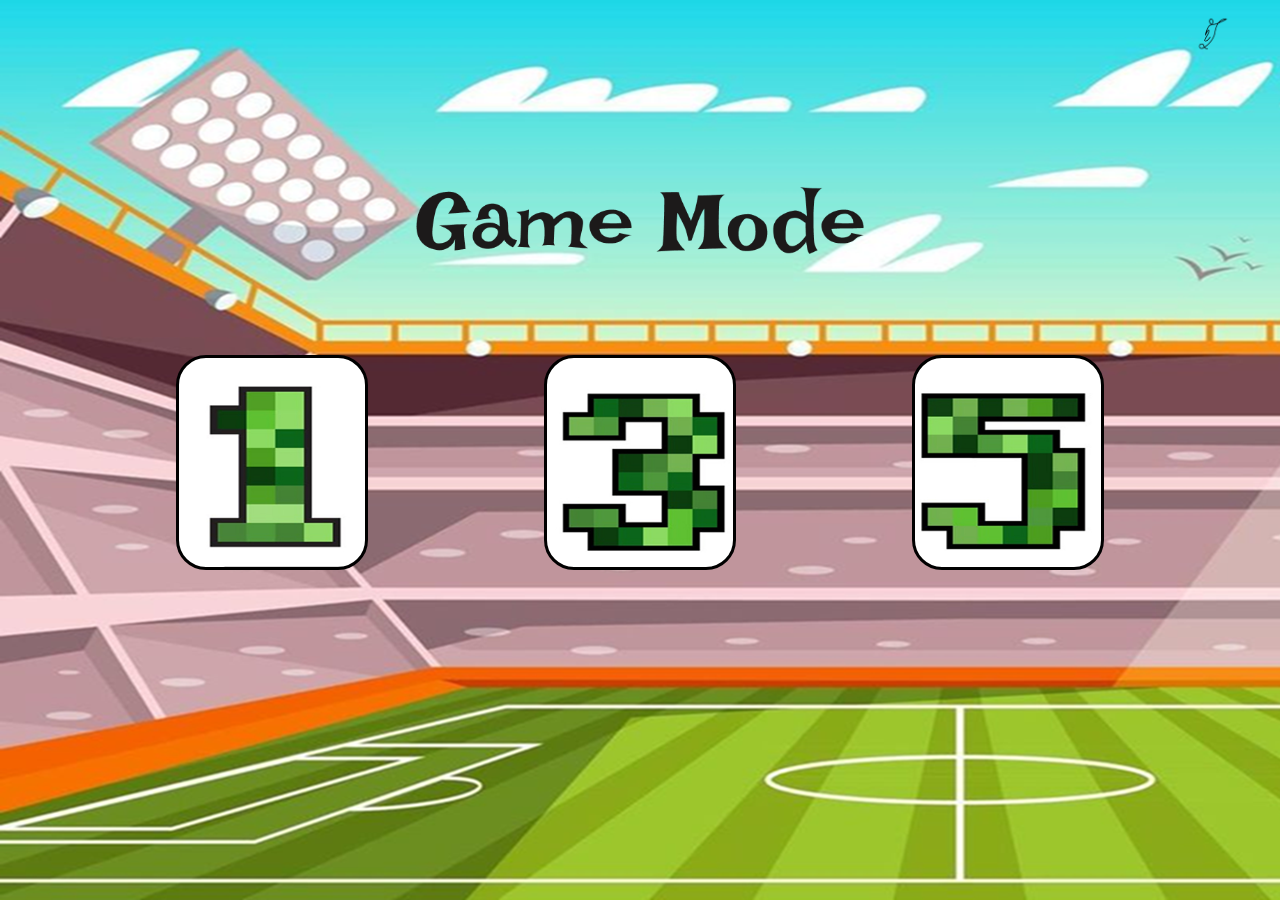
==== gamemode.html @ d57a45ba "some changes" ====
<!DOCTYPE html>
<html lang="en">
<head>
    <link rel="stylesheet" href="gamemode.css"/>
    <meta charset="UTF-8">
    <meta name="viewport" content="width=device-width, initial-scale=1.0">
    <title>Game Mode</title>
</head>
<body>
    <div class="game-mode">
        <div class="small-box"> 
            <div class="small-logo"></div> 
        </div> 
        <div class="title-box">
             <div class="title"></div> 
        </div>
        <div class="box">
            <a href="futsal.html"><div class="one"></div></a>
            <a href="futsal.html"><div class="three"></div></a>
            <a href="futsal.html"><div class="five"></div></a>
        </div>
    </div>
</body>
</html>
---- gamemode.css ----
* {
    box-sizing: border-box;
    margin: 0px;
}

.game-mode{
  background-image: url("/img/background.png");
  background-size:cover;
  background-repeat: no-repeat;
  width:100%;
  height: 100vh;
  position:relative;
}

.small-box{
  width:100%;
  height:10vh;
  justify-content: center;
  display:flex;
}
.small-logo{
  background-image: url("/img/logo-removebg.png");
  background-size:65px;
  background-repeat: no-repeat;
  margin-left: 1180px;
  width:35%;
  height:100%;
}

.title-box{
  width:100%;
  height:29vh;
  justify-content: center;
  display: inline-flex;
}
.title{
 background-image: url("/img/Game\ Mode.png");
  background-size: 50%;
  background-repeat: no-repeat;
   background-position: center; 
  width:70%;
  height:100%;
}

.box{
  width:100%;
  height: 215px;
  justify-content: space-evenly;
  display:flex;
}
.one{
  background-image: url("/img/1.jpg");
}
.three{
  background-image: url("/img/3.jpg");
}
.five{
  background-image: url("/img/5.jpg");
}
.one, .three, .five{
  background-size: cover;
  background-repeat: no-repeat;
  background-position: center;
  width:100%;
  height:100%;
  border-radius: 30px;
  cursor: pointer;
  border: 3px solid black;
  /* box-shadow: 0px 4px 10px rgba(0,0,0,0.3); */
}
.box a{
  width: 15%;
  height: 100%;
}
/* .three{
 background-image: url("/img/3.jpg");
 background-repeat: no-repeat;
 background-position: center;
 background-size: 180px;
 width:35vh;
 height:35vh;
 border-radius: 30px;
 cursor:pointer;
}
.five{
  background-image: url("/img/5.jpg");
  width:35vh;
  height:35vh;
  background-size: 180px;
  background-repeat: no-repeat;
  background-position: center;
  border-radius: 30px;
  cursor:pointer;
} */
.one:hover{
    box-shadow: 5px 5px 5px 10px rgba(0,0,0,0.3);
}
.three:hover{
    box-shadow: 5px 5px 5px 10px rgba(0,0,0,0.3);
}
.five:hover{
    box-shadow: 5px 5px 5px 10px rgba(0,0,0,0.3);
}
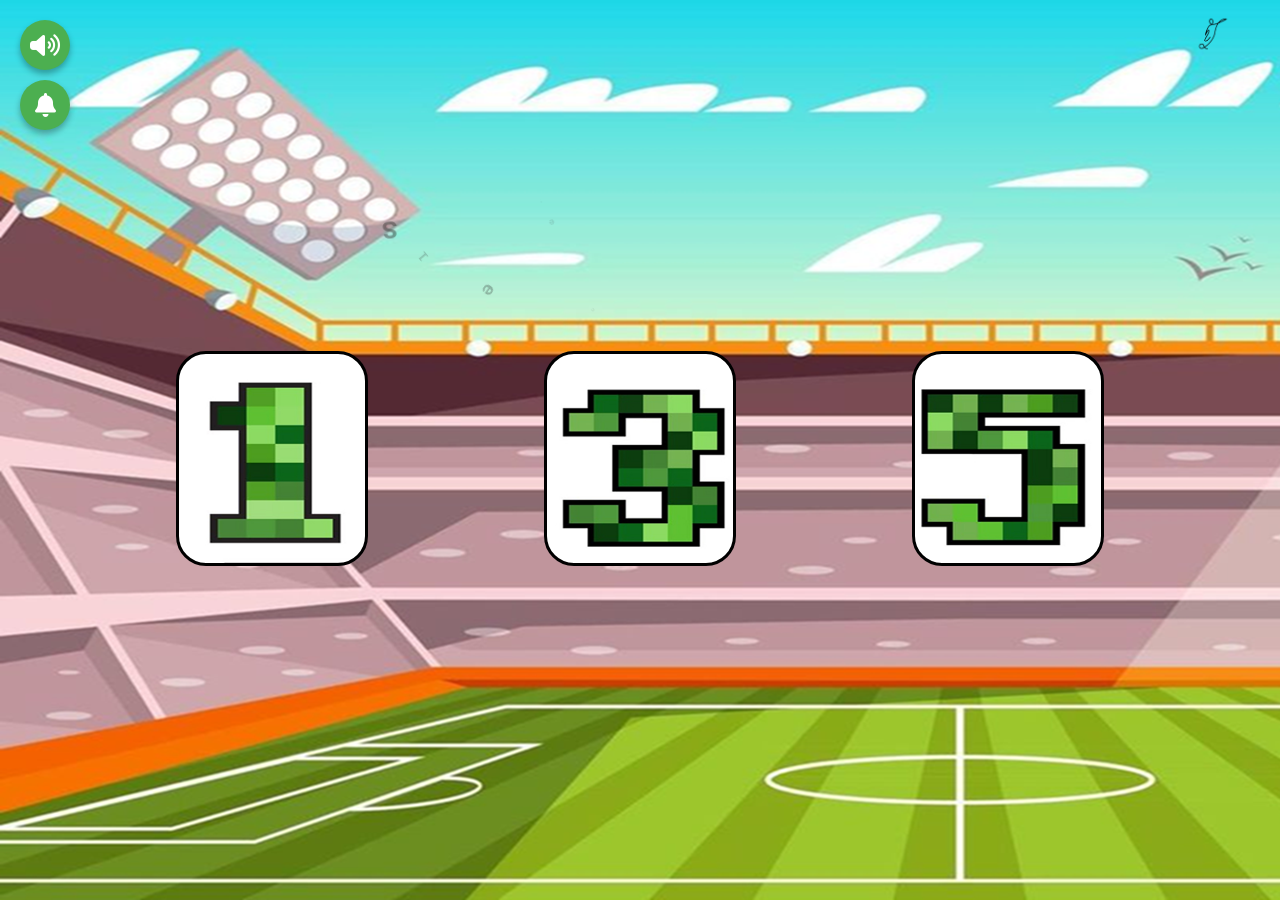
==== commit 5e5c6681: "Modified the game" ====
--- a/gamemode.html
+++ b/gamemode.html
@@ -1,25 +1,79 @@
-
 <!DOCTYPE html>
 <html lang="en">
 <head>
-    <link rel="stylesheet" href="gamemode.css"/>
+    <link rel="stylesheet" href="https://cdnjs.cloudflare.com/ajax/libs/font-awesome/6.5.0/css/all.min.css">
+    <link rel="stylesheet" href="gamemode.css" />
     <meta charset="UTF-8">
     <meta name="viewport" content="width=device-width, initial-scale=1.0">
     <title>Game Mode</title>
+    <script src="music.js"></script>
 </head>
 <body>
-    <div class="game-mode">
-        <div class="small-box"> 
-            <div class="small-logo"></div> 
-        </div> 
-        <div class="title-box">
-             <div class="title"></div> 
+    <!-- Audio Controls -->
+    <div class="audio-controls">
+        <div class="audio-btn active" id="musicBtn" title="Toggle Music">
+            <i class="fa-solid fa-music"></i>
         </div>
-        <div class="box">
-            <a href="futsal.html"><div class="one"></div></a>
-            <a href="futsal.html"><div class="three"></div></a>
-            <a href="futsal.html"><div class="five"></div></a>
+        <div class="audio-btn active" id="sfxBtn" title="Toggle Sound Effects">
+            <i class="fa-solid fa-bell"></i>
         </div>
     </div>
+
+    <div class="game-mode">
+        <div class="small-box">
+            <div class="small-logo"></div>
+        </div>
+        <div class="title-box">
+
+            <div class="title" id="game-mode-text">
+
+            <span>S</span><span>e</span><span>l</span><span>e</span><span>c</span><span>t</span><span>-</span><span>G</span><span>a</span><span>m</span><span>e</span>
+            <span> </span>
+            <span>M</span><span>o</span><span>d</span><span>e</span>
+            
+            </div>
+
+        </div>
+
+        <div class="box">
+            <a href="futsal.html?goals=1" onclick="playClickSound()">
+                <div class="one"></div>
+            </a>
+            <a href="futsal.html?goals=3" onclick="playClickSound()">
+                <div class="three"></div>
+            </a>
+            <a href="futsal.html?goals=5" onclick="playClickSound()">
+                <div class="five"></div>
+            </a>
+        </div>
+        
+    </div>
 </body>
+
+<script src="https://cdnjs.cloudflare.com/ajax/libs/gsap/3.13.0/gsap.min.js"></script>
+<script>
+document.addEventListener("DOMContentLoaded", function() {
+    const letters = document.querySelectorAll("#game-mode-text span");
+
+    const tl = gsap.timeline({ repeat: -1, yoyo: true, repeatDelay: 0.5 });
+
+    letters.forEach(letter => {
+        const xOffset = gsap.utils.random(-100, 100);
+        const yOffset = gsap.utils.random(-100, 100);
+        const rotation = gsap.utils.random(-360, 360);
+        gsap.set(letter, { x: xOffset, y: yOffset, rotation: rotation, scale: 0, opacity: 0 });
+    });
+
+    tl.to(letters, {
+        duration: 3,
+        x: 0,
+        y: 0,
+        rotation: 0,
+        scale: 1,
+        opacity: 1,
+        stagger: 0.09,
+        ease: "power4.inOut"
+    });
+});
+</script>
 </html>
--- a/gamemode.css
+++ b/gamemode.css
@@ -4,12 +4,18 @@
 }
 
 .game-mode{
-  background-image: url("/img/background.png");
+  background-image: url("./img/background.png");
   background-size:cover;
   background-repeat: no-repeat;
   width:100%;
   height: 100vh;
   position:relative;
+    animation: bg 2s ease-in-out infinite;
+}
+@keyframes bg {
+    0% { transform: translateY(0); }
+    50% { transform: translateY(-10px); } /* moves up */
+    100% { transform: translateY(0); }   /* back down */
 }
 
 .small-box{
@@ -19,7 +25,7 @@
   display:flex;
 }
 .small-logo{
-  background-image: url("/img/logo-removebg.png");
+  background-image: url("./img/logo-removebg.png");
   background-size:65px;
   background-repeat: no-repeat;
   margin-left: 1180px;
@@ -32,15 +38,20 @@
   height:29vh;
   justify-content: center;
   display: inline-flex;
+  align-items: center;
 }
-.title{
- background-image: url("/img/Game\ Mode.png");
-  background-size: 50%;
-  background-repeat: no-repeat;
-   background-position: center; 
-  width:70%;
-  height:100%;
+.title {
+    font-size: 60px;
+    font-weight: bold;
+    color: #272625;
+    font-family: 'Courier New', monospace;
+    display: flex;
 }
+.title span {
+    display: inline-block;
+    opacity: 0;
+}
+
 
 .box{
   width:100%;
@@ -49,13 +60,13 @@
   display:flex;
 }
 .one{
-  background-image: url("/img/1.jpg");
+  background-image: url("./img/1.jpg");
 }
 .three{
-  background-image: url("/img/3.jpg");
+  background-image: url("./img/3.jpg");
 }
 .five{
-  background-image: url("/img/5.jpg");
+  background-image: url("./img/5.jpg");
 }
 .one, .three, .five{
   background-size: cover;
@@ -66,32 +77,12 @@
   border-radius: 30px;
   cursor: pointer;
   border: 3px solid black;
-  /* box-shadow: 0px 4px 10px rgba(0,0,0,0.3); */
 }
 .box a{
   width: 15%;
   height: 100%;
 }
-/* .three{
- background-image: url("/img/3.jpg");
- background-repeat: no-repeat;
- background-position: center;
- background-size: 180px;
- width:35vh;
- height:35vh;
- border-radius: 30px;
- cursor:pointer;
-}
-.five{
-  background-image: url("/img/5.jpg");
-  width:35vh;
-  height:35vh;
-  background-size: 180px;
-  background-repeat: no-repeat;
-  background-position: center;
-  border-radius: 30px;
-  cursor:pointer;
-} */
+
 .one:hover{
     box-shadow: 5px 5px 5px 10px rgba(0,0,0,0.3);
 }
@@ -101,3 +92,49 @@
 .five:hover{
     box-shadow: 5px 5px 5px 10px rgba(0,0,0,0.3);
 }
+
+/* Audio Controls - LEFT SIDE - STACKED VERTICALLY */
+.audio-controls {
+    position: fixed;
+    top: 20px;
+    left: 20px;
+    display: flex;
+    flex-direction: column;
+    gap: 10px;
+    z-index: 1000;
+}
+
+.audio-btn {
+    width: 50px;
+    height: 50px;
+    background-color: rgba(0, 0, 0, 0.6);
+    border-radius: 50%;
+    display: flex;
+    align-items: center;
+    justify-content: center;
+    cursor: pointer;
+    transition: all 0.3s ease;
+    box-shadow: 0 4px 6px rgba(0, 0, 0, 0.3);
+}
+
+.audio-btn:hover {
+    background-color: rgba(0, 0, 0, 0.8);
+    transform: scale(1.1);
+}
+
+.audio-btn.active {
+    background-color: #4CAF50;
+}
+
+.audio-btn i {
+    font-size: 24px;
+    color: white;
+}
+
+.audio-btn.muted {
+    background-color: #ff4444;
+}
+
+.audio-btn.muted:hover {
+    background-color: #cc0000;
+}
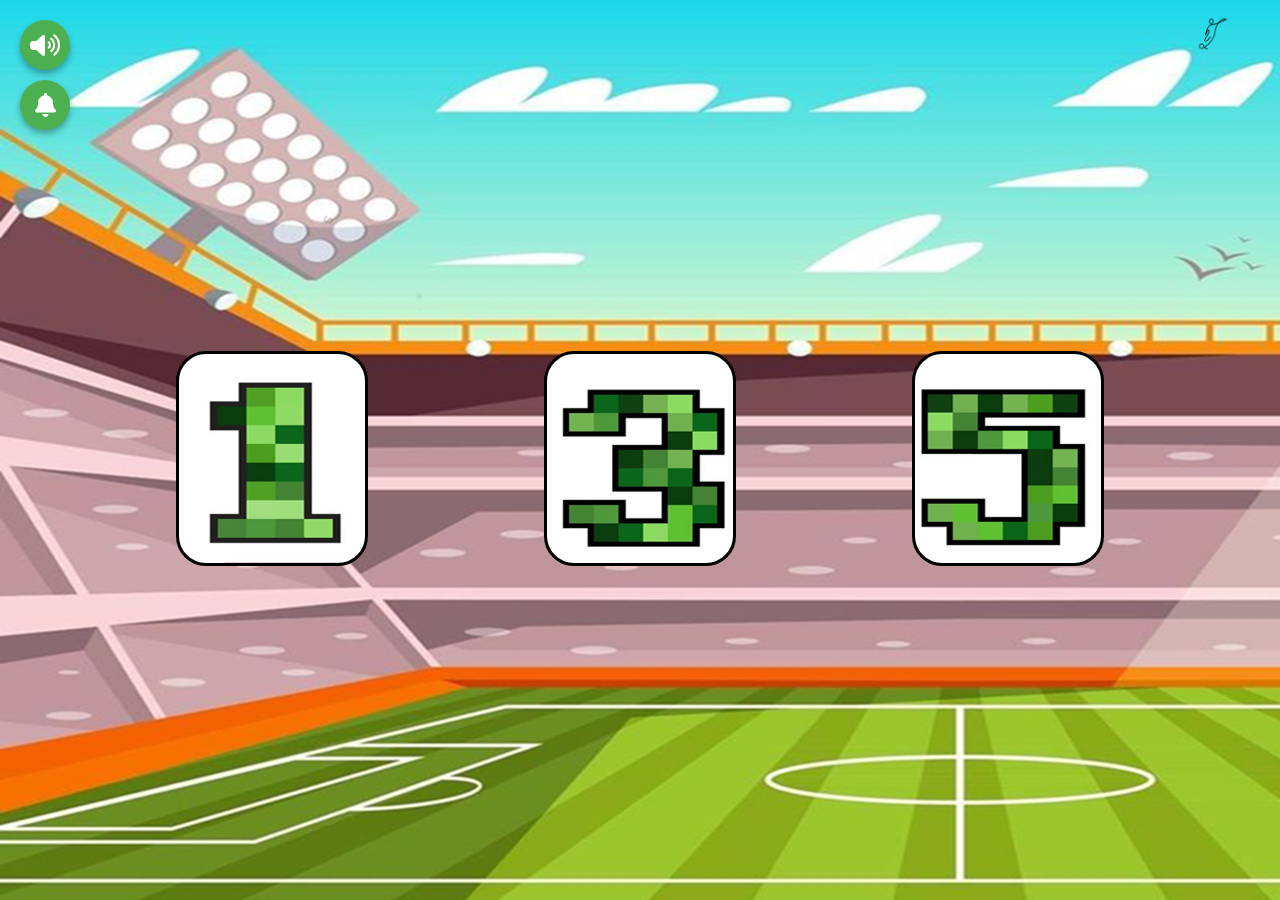
==== commit 72599140: "Changes in .html files" ====
--- a/gamemode.html
+++ b/gamemode.html
@@ -3,6 +3,7 @@
 <head>
     <link rel="stylesheet" href="https://cdnjs.cloudflare.com/ajax/libs/font-awesome/6.5.0/css/all.min.css">
     <link rel="stylesheet" href="gamemode.css" />
+    <link rel="icon" type="image/png" href="./img/COB.png">
     <meta charset="UTF-8">
     <meta name="viewport" content="width=device-width, initial-scale=1.0">
     <title>Game Mode</title>
